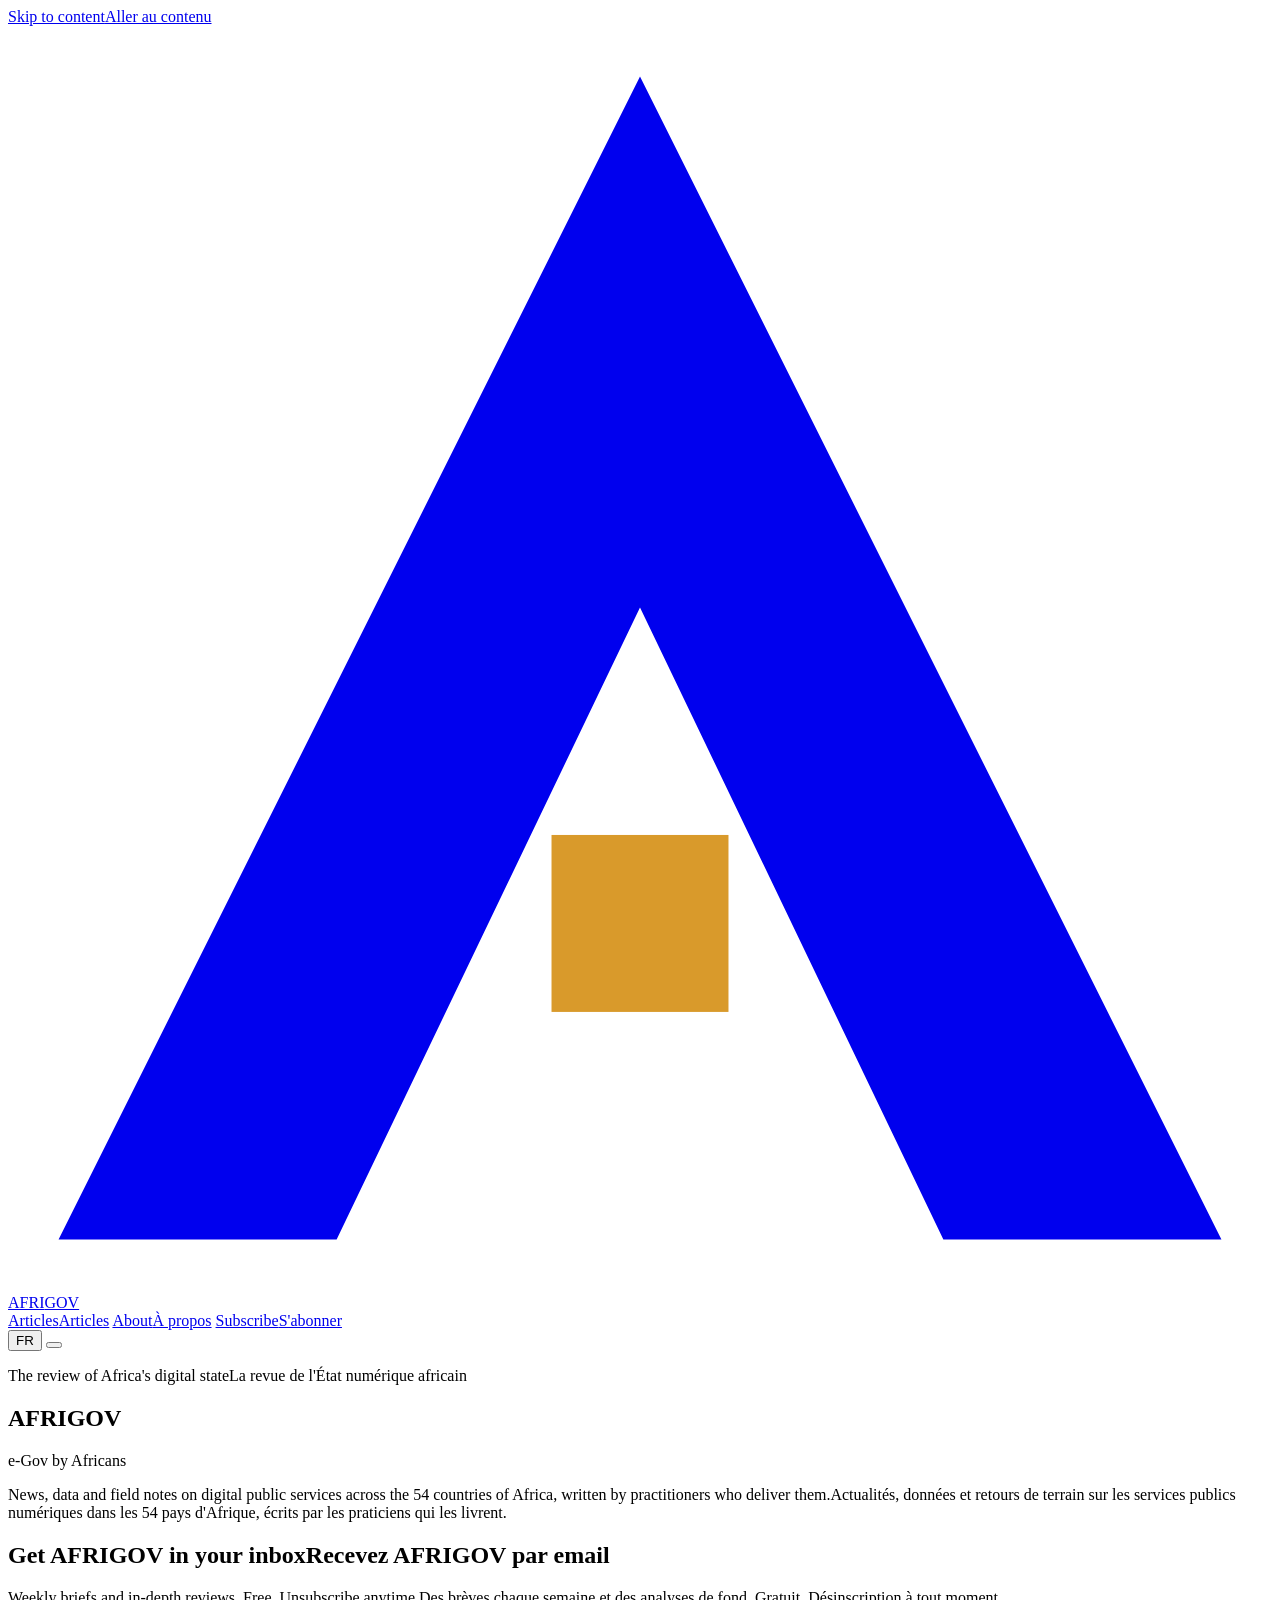
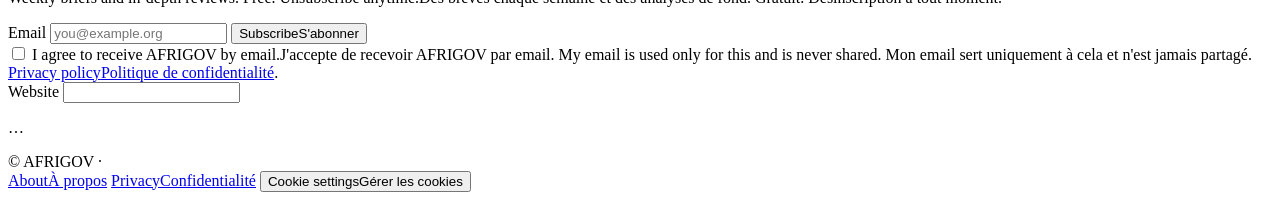
==== public/index.html @ 1d7b57a0 "Site AFRIGOV : revue bilingue, vues, likes, commentaires, cookies, espace admin Co-Authored-By: Clau" ====
<!doctype html>
<html lang="en">
<head>
<meta charset="utf-8">
<meta name="viewport" content="width=device-width, initial-scale=1, viewport-fit=cover">
<title data-title-en="AFRIGOV, e-Gov by Africans" data-title-fr="AFRIGOV, l'e-gouv par les Africains">AFRIGOV, e-Gov by Africans</title>
<meta name="description" content="The review of Africa's digital state, written by practitioners who deliver public services on the ground." data-desc-en="The review of Africa's digital state, written by practitioners who deliver public services on the ground." data-desc-fr="La revue de l'État numérique africain, écrite par des praticiens qui livrent les services publics sur le terrain.">
<meta property="og:title" content="AFRIGOV, e-Gov by Africans">
<meta property="og:description" content="The review of Africa's digital state, written by practitioners who deliver public services on the ground.">
<meta property="og:type" content="website">
<link rel="icon" href="/favicon.svg" type="image/svg+xml">
<link rel="preload" href="/fonts/schibsted-grotesk-latin-800-normal.woff2" as="font" type="font/woff2" crossorigin>
<script src="/assets/prefs.js"></script>
<link rel="stylesheet" href="/assets/site.css">
<script src="/assets/config.js"></script>
<script src="/assets/site.js"></script>
<script src="/assets/home.js" defer></script>
</head>
<body>
<a class="sr-only" href="#main"><span data-lang="en">Skip to content</span><span data-lang="fr">Aller au contenu</span></a>
<header class="site-header">
  <div class="wrap">
    <a class="wordmark" href="/" aria-label="AFRIGOV"><svg class="mark" viewBox="0 0 100 100" aria-hidden="true"><polygon points="50,4 96,96 74,96 50,46 26,96 4,96" fill="currentColor"/><rect x="43" y="64" width="14" height="14" fill="#d99a2b"/></svg>AFRI<span>GOV</span></a>
    <div class="header-right">
      <nav class="nav" aria-label="Main">
        <a href="/" aria-current="page"><span data-lang="en">Articles</span><span data-lang="fr">Articles</span></a>
        <a href="/about"><span data-lang="en">About</span><span data-lang="fr">À propos</span></a>
        <a href="/#subscribe"><span data-lang="en">Subscribe</span><span data-lang="fr">S'abonner</span></a>
      </nav>
      <div class="controls">
        <button type="button" class="toggle" data-toggle-lang>FR</button>
        <button type="button" class="toggle" data-toggle-theme aria-label="Theme"></button>
      </div>
    </div>
  </div>
</header>

<main id="main">
  <section class="hero">
    <div class="wrap hero-grid">
      <div>
        <p class="kicker"><span data-lang="en">The review of Africa's digital state</span><span data-lang="fr">La revue de l'État numérique africain</span></p>
        <h1>AFRI<span>GOV</span></h1>
        <p class="tagline">e-Gov by Africans</p>
        <p class="lede"><span data-lang="en">News, data and field notes on digital public services across the 54 countries of Africa, written by practitioners who deliver them.</span><span data-lang="fr">Actualités, données et retours de terrain sur les services publics numériques dans les 54 pays d'Afrique, écrits par les praticiens qui les livrent.</span></p>
      </div>
      <form class="subscribe" id="subscribe" data-subscribe novalidate>
        <h2><span data-lang="en">Get AFRIGOV in your inbox</span><span data-lang="fr">Recevez AFRIGOV par email</span></h2>
        <p><span data-lang="en">Weekly briefs and in-depth reviews. Free. Unsubscribe anytime.</span><span data-lang="fr">Des brèves chaque semaine et des analyses de fond. Gratuit. Désinscription à tout moment.</span></p>
        <div class="form">
          <div class="inline">
            <label class="sr-only" for="sub-email">Email</label>
            <input type="email" id="sub-email" name="email" placeholder="you@example.org" data-ph-en="you@example.org" data-ph-fr="vous@exemple.org" autocomplete="email" required>
            <button type="submit" class="btn"><span data-lang="en">Subscribe</span><span data-lang="fr">S'abonner</span></button>
          </div>
          <label class="check"><input type="checkbox" id="sub-consent" name="consent" required> <span><span data-lang="en">I agree to receive AFRIGOV by email.</span><span data-lang="fr">J'accepte de recevoir AFRIGOV par email.</span><span data-lang="en"> My email is used only for this and is never shared.</span><span data-lang="fr"> Mon email sert uniquement à cela et n'est jamais partagé.</span> <a href="/privacy"><span data-lang="en">Privacy policy</span><span data-lang="fr">Politique de confidentialité</span></a>.</span></label>
          <input type="hidden" name="lang" value="en">
          <div class="hp" aria-hidden="true"><label>Website <input type="text" name="website" tabindex="-1" autocomplete="off"></label></div>
          <p class="notice" data-msg role="status" hidden></p>
        </div>
      </form>
    </div>
  </section>

  <div class="wrap">
    <div class="filters" role="group" aria-label="Categories" id="filters"></div>
    <div class="list" id="list" aria-live="polite">
      <p class="empty">…</p>
    </div>
  </div>
</main>
<footer class="site-footer">
  <div class="wrap">
    <span>© <span data-year></span> AFRIGOV · <span data-contact></span></span>
    <nav aria-label="Footer">
      <a href="/about"><span data-lang="en">About</span><span data-lang="fr">À propos</span></a>
      <a href="/privacy"><span data-lang="en">Privacy</span><span data-lang="fr">Confidentialité</span></a>
      <button type="button" class="linklike" data-open-consent><span data-lang="en">Cookie settings</span><span data-lang="fr">Gérer les cookies</span></button>
    </nav>
  </div>
</footer>
</body>
</html>
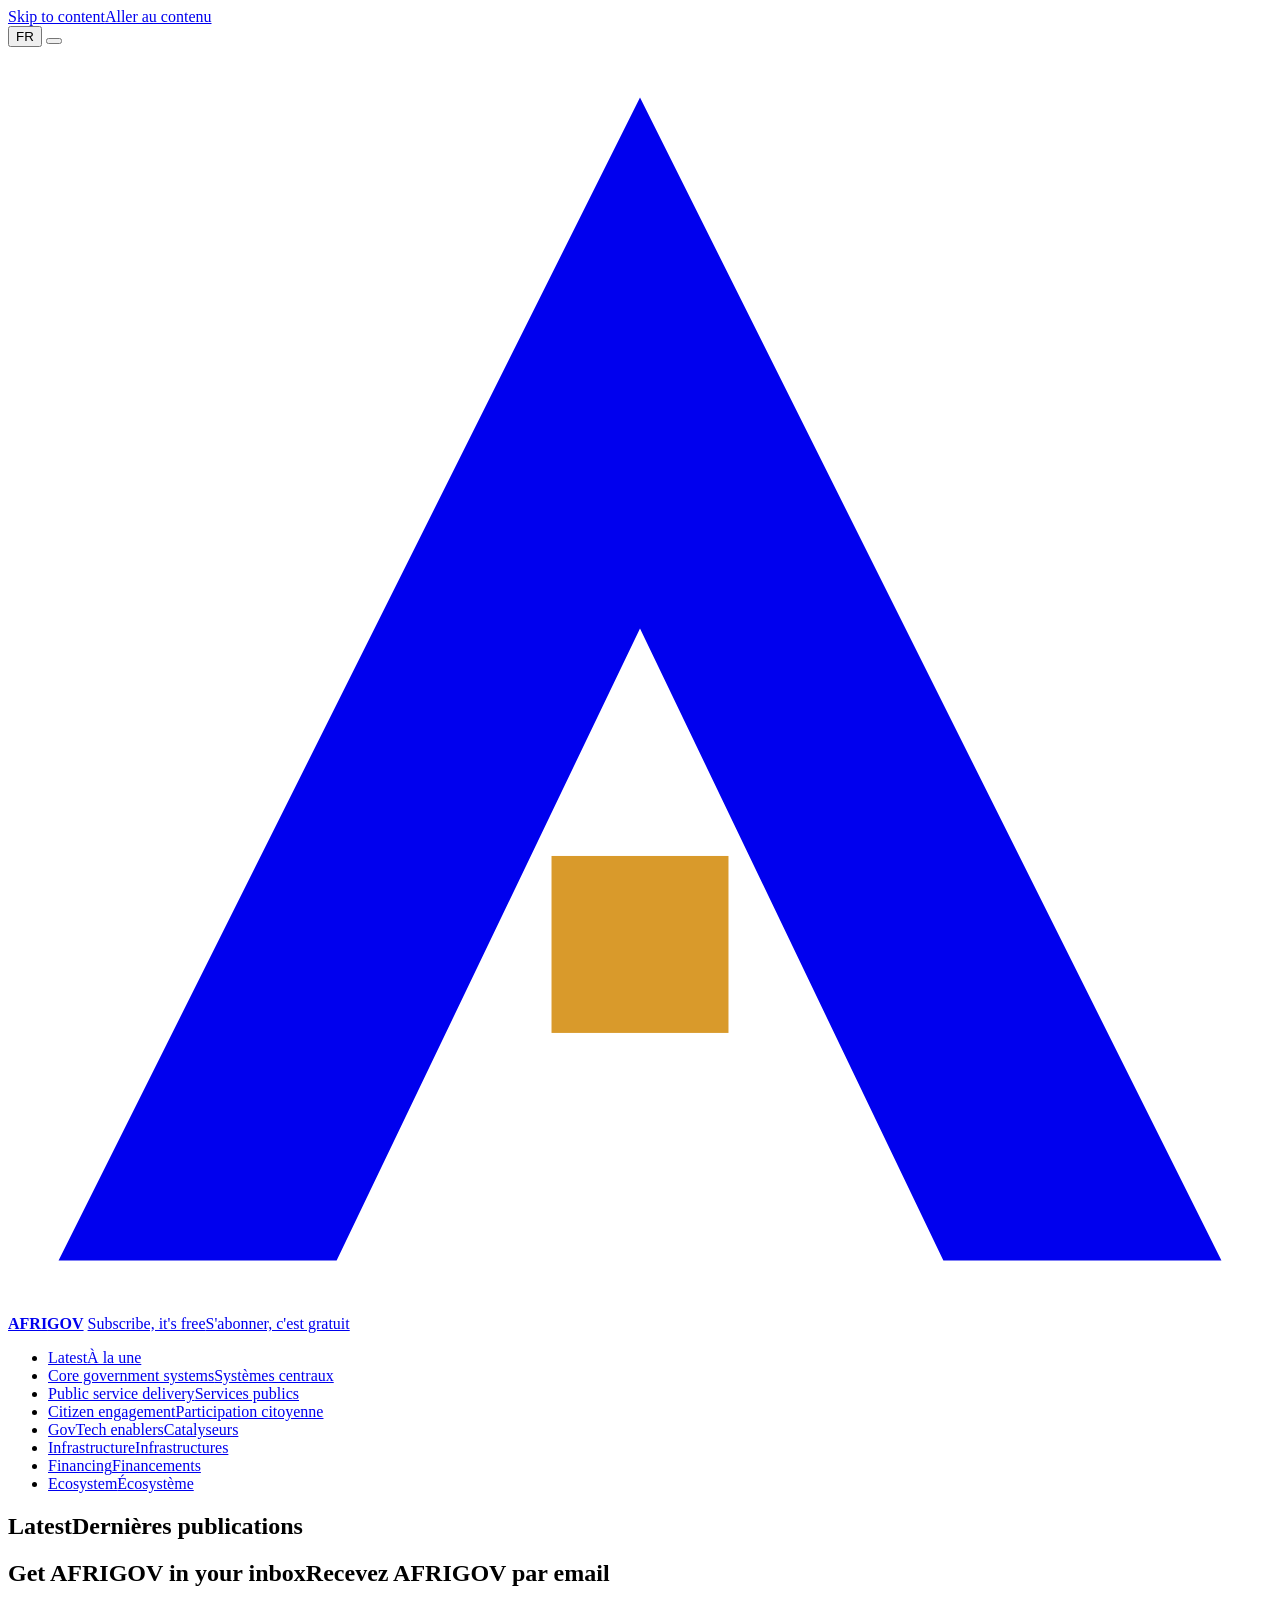
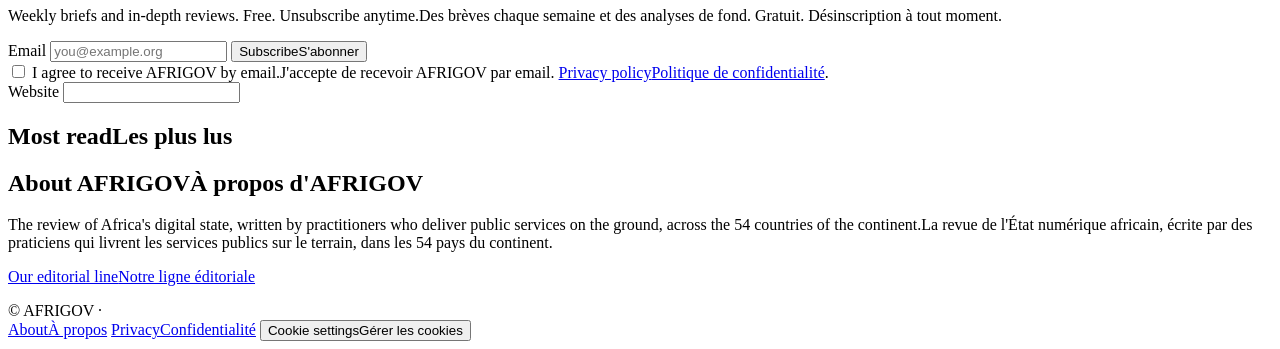
==== commit c4b74a76: "Refonte éditoriale : une, rubriques, fil d'actualité, bilingue FR/EN, mode sombre Co-Authored-By: Cl" ====
--- a/public/index.html
+++ b/public/index.html
@@ -18,32 +18,37 @@
 </head>
 <body>
 <a class="sr-only" href="#main"><span data-lang="en">Skip to content</span><span data-lang="fr">Aller au contenu</span></a>
-<header class="site-header">
+<div class="topbar">
   <div class="wrap">
-    <a class="wordmark" href="/" aria-label="AFRIGOV"><svg class="mark" viewBox="0 0 100 100" aria-hidden="true"><polygon points="50,4 96,96 74,96 50,46 26,96 4,96" fill="currentColor"/><rect x="43" y="64" width="14" height="14" fill="#d99a2b"/></svg>AFRI<span>GOV</span></a>
-    <div class="header-right">
-      <nav class="nav" aria-label="Main">
-        <a href="/" aria-current="page"><span data-lang="en">Articles</span><span data-lang="fr">Articles</span></a>
-        <a href="/about"><span data-lang="en">About</span><span data-lang="fr">À propos</span></a>
-        <a href="/#subscribe"><span data-lang="en">Subscribe</span><span data-lang="fr">S'abonner</span></a>
-      </nav>
-      <div class="controls">
-        <button type="button" class="toggle" data-toggle-lang>FR</button>
-        <button type="button" class="toggle" data-toggle-theme aria-label="Theme"></button>
-      </div>
+    <span class="today" data-today></span>
+    <div class="controls">
+      <button type="button" class="toggle" data-toggle-lang>FR</button>
+      <button type="button" class="toggle" data-toggle-theme aria-label="Theme"></button>
     </div>
   </div>
+</div>
+<header class="masthead">
+  <div class="wrap">
+    <a class="wordmark" href="/" aria-label="AFRIGOV"><svg class="mark" viewBox="0 0 100 100" aria-hidden="true"><polygon points="50,4 96,96 74,96 50,46 26,96 4,96" fill="currentColor"/><rect x="43" y="64" width="14" height="14" fill="#d99a2b"/></svg><b>AFRI<span>GOV</span></b></a>
+    <a class="btn" href="/#subscribe"><span data-lang="en">Subscribe, it's free</span><span data-lang="fr">S'abonner, c'est gratuit</span></a>
+  </div>
 </header>
+<nav class="sections" aria-label="Sections">
+  <div class="wrap"><ul><li><a href="/" data-section=""><span data-lang="en">Latest</span><span data-lang="fr">À la une</span></a></li><li><a href="/?s=Core%20government%20systems" data-section="Core government systems"><span data-lang="en">Core government systems</span><span data-lang="fr">Systèmes centraux</span></a></li><li><a href="/?s=Public%20service%20delivery" data-section="Public service delivery"><span data-lang="en">Public service delivery</span><span data-lang="fr">Services publics</span></a></li><li><a href="/?s=Citizen%20engagement" data-section="Citizen engagement"><span data-lang="en">Citizen engagement</span><span data-lang="fr">Participation citoyenne</span></a></li><li><a href="/?s=GovTech%20enablers" data-section="GovTech enablers"><span data-lang="en">GovTech enablers</span><span data-lang="fr">Catalyseurs</span></a></li><li><a href="/?s=Infrastructure" data-section="Infrastructure"><span data-lang="en">Infrastructure</span><span data-lang="fr">Infrastructures</span></a></li><li><a href="/?s=Financing" data-section="Financing"><span data-lang="en">Financing</span><span data-lang="fr">Financements</span></a></li><li><a href="/?s=Ecosystem" data-section="Ecosystem"><span data-lang="en">Ecosystem</span><span data-lang="fr">Écosystème</span></a></li></ul></div>
+</nav>
 
-<main id="main">
-  <section class="hero">
-    <div class="wrap hero-grid">
-      <div>
-        <p class="kicker"><span data-lang="en">The review of Africa's digital state</span><span data-lang="fr">La revue de l'État numérique africain</span></p>
-        <h1>AFRI<span>GOV</span></h1>
-        <p class="tagline">e-Gov by Africans</p>
-        <p class="lede"><span data-lang="en">News, data and field notes on digital public services across the 54 countries of Africa, written by practitioners who deliver them.</span><span data-lang="fr">Actualités, données et retours de terrain sur les services publics numériques dans les 54 pays d'Afrique, écrits par les praticiens qui les livrent.</span></p>
-      </div>
+<main id="main" class="wrap">
+  <div class="page-heading" id="page-heading" hidden>
+    <p class="kicker"><span data-lang="en">Section</span><span data-lang="fr">Rubrique</span></p>
+    <h1 id="section-name"></h1>
+  </div>
+  <div class="front">
+    <div>
+      <div id="lead"></div>
+      <h2 class="section-title" id="stream-title"><span data-lang="en">Latest</span><span data-lang="fr">Dernières publications</span></h2>
+      <ol class="stream" id="stream" aria-live="polite"></ol>
+    </div>
+    <aside class="rail">
       <form class="subscribe" id="subscribe" data-subscribe novalidate>
         <h2><span data-lang="en">Get AFRIGOV in your inbox</span><span data-lang="fr">Recevez AFRIGOV par email</span></h2>
         <p><span data-lang="en">Weekly briefs and in-depth reviews. Free. Unsubscribe anytime.</span><span data-lang="fr">Des brèves chaque semaine et des analyses de fond. Gratuit. Désinscription à tout moment.</span></p>
@@ -53,20 +58,22 @@
             <input type="email" id="sub-email" name="email" placeholder="you@example.org" data-ph-en="you@example.org" data-ph-fr="vous@exemple.org" autocomplete="email" required>
             <button type="submit" class="btn"><span data-lang="en">Subscribe</span><span data-lang="fr">S'abonner</span></button>
           </div>
-          <label class="check"><input type="checkbox" id="sub-consent" name="consent" required> <span><span data-lang="en">I agree to receive AFRIGOV by email.</span><span data-lang="fr">J'accepte de recevoir AFRIGOV par email.</span><span data-lang="en"> My email is used only for this and is never shared.</span><span data-lang="fr"> Mon email sert uniquement à cela et n'est jamais partagé.</span> <a href="/privacy"><span data-lang="en">Privacy policy</span><span data-lang="fr">Politique de confidentialité</span></a>.</span></label>
+          <label class="check"><input type="checkbox" id="sub-consent" name="consent" required> <span><span data-lang="en">I agree to receive AFRIGOV by email.</span><span data-lang="fr">J'accepte de recevoir AFRIGOV par email.</span> <a href="/privacy"><span data-lang="en">Privacy policy</span><span data-lang="fr">Politique de confidentialité</span></a>.</span></label>
           <input type="hidden" name="lang" value="en">
           <div class="hp" aria-hidden="true"><label>Website <input type="text" name="website" tabindex="-1" autocomplete="off"></label></div>
           <p class="notice" data-msg role="status" hidden></p>
         </div>
       </form>
-    </div>
-  </section>
-
-  <div class="wrap">
-    <div class="filters" role="group" aria-label="Categories" id="filters"></div>
-    <div class="list" id="list" aria-live="polite">
-      <p class="empty">…</p>
-    </div>
+      <section class="box">
+        <h2 class="section-title"><span data-lang="en">Most read</span><span data-lang="fr">Les plus lus</span></h2>
+        <ol id="popular"></ol>
+      </section>
+      <section class="box">
+        <h2 class="section-title"><span data-lang="en">About AFRIGOV</span><span data-lang="fr">À propos d'AFRIGOV</span></h2>
+        <p><span data-lang="en">The review of Africa's digital state, written by practitioners who deliver public services on the ground, across the 54 countries of the continent.</span><span data-lang="fr">La revue de l'État numérique africain, écrite par des praticiens qui livrent les services publics sur le terrain, dans les 54 pays du continent.</span></p>
+        <p><a href="/about"><span data-lang="en">Our editorial line</span><span data-lang="fr">Notre ligne éditoriale</span></a></p>
+      </section>
+    </aside>
   </div>
 </main>
 <footer class="site-footer">
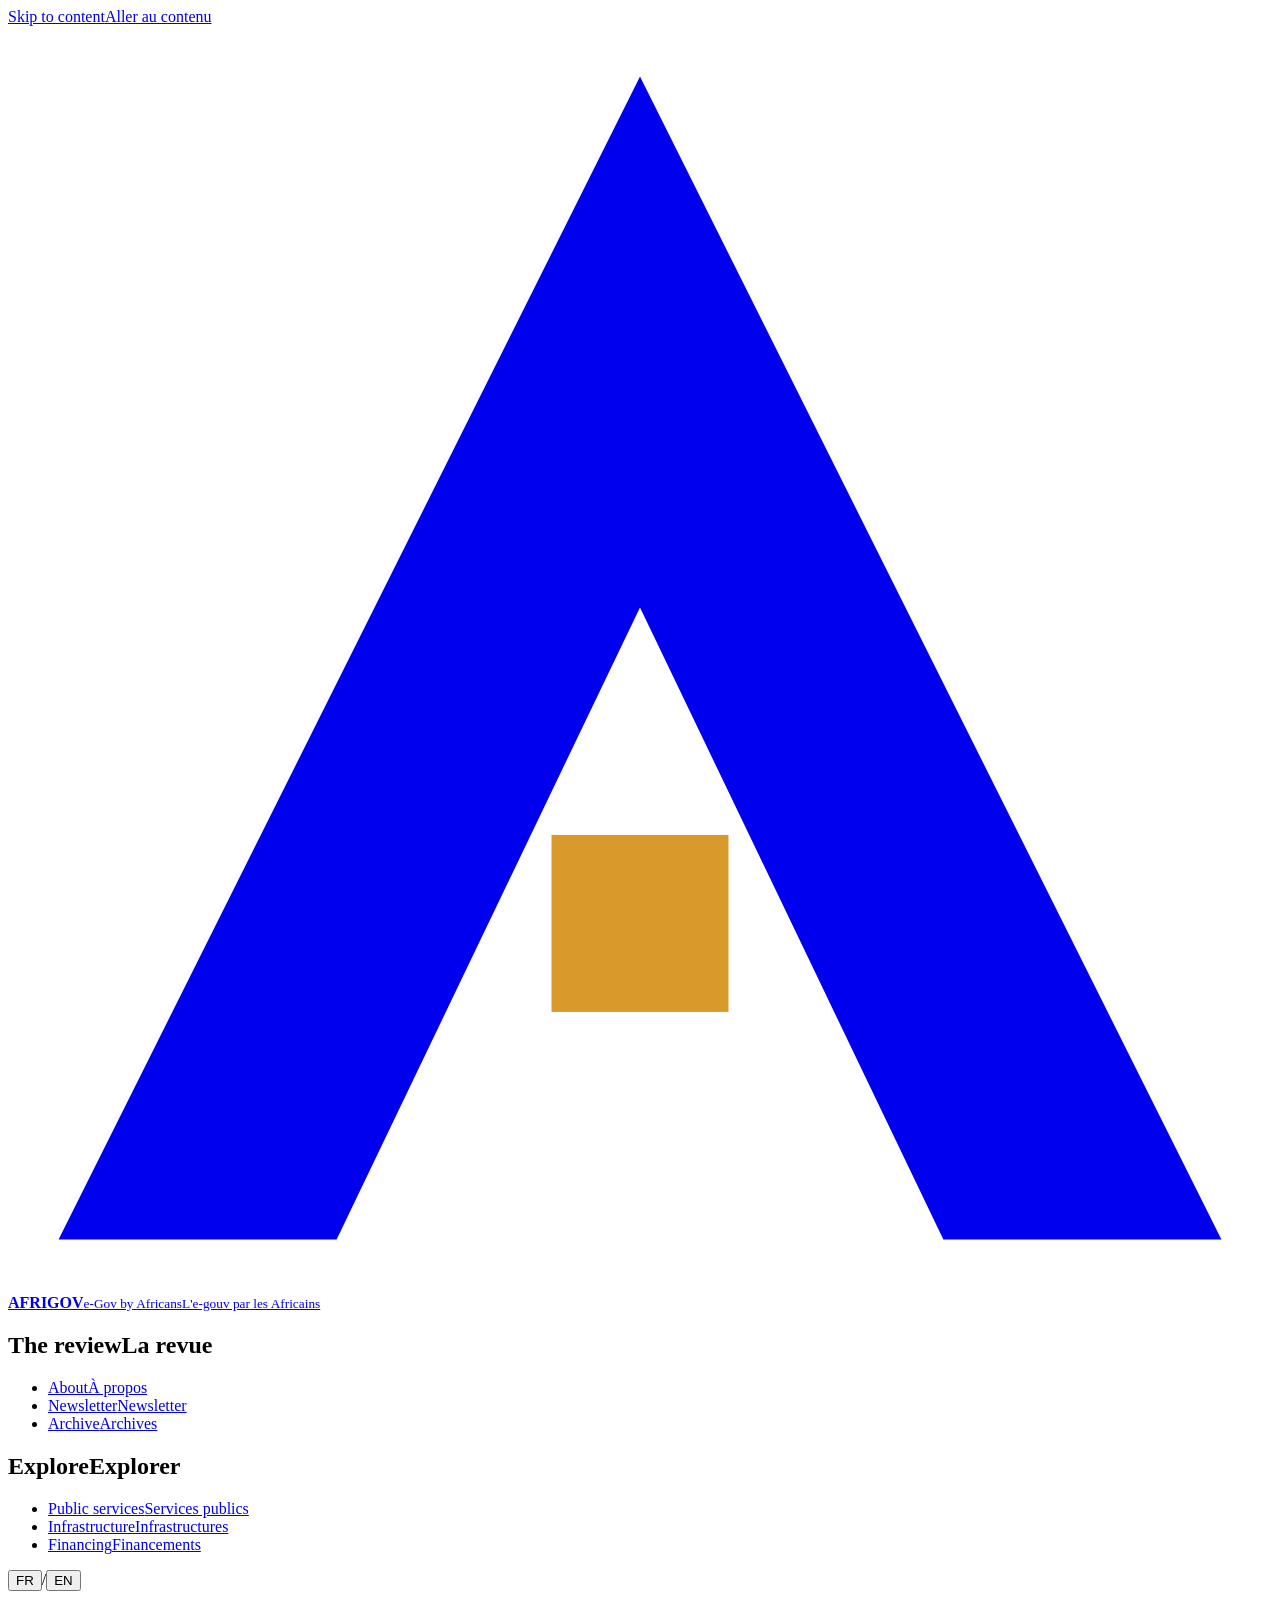
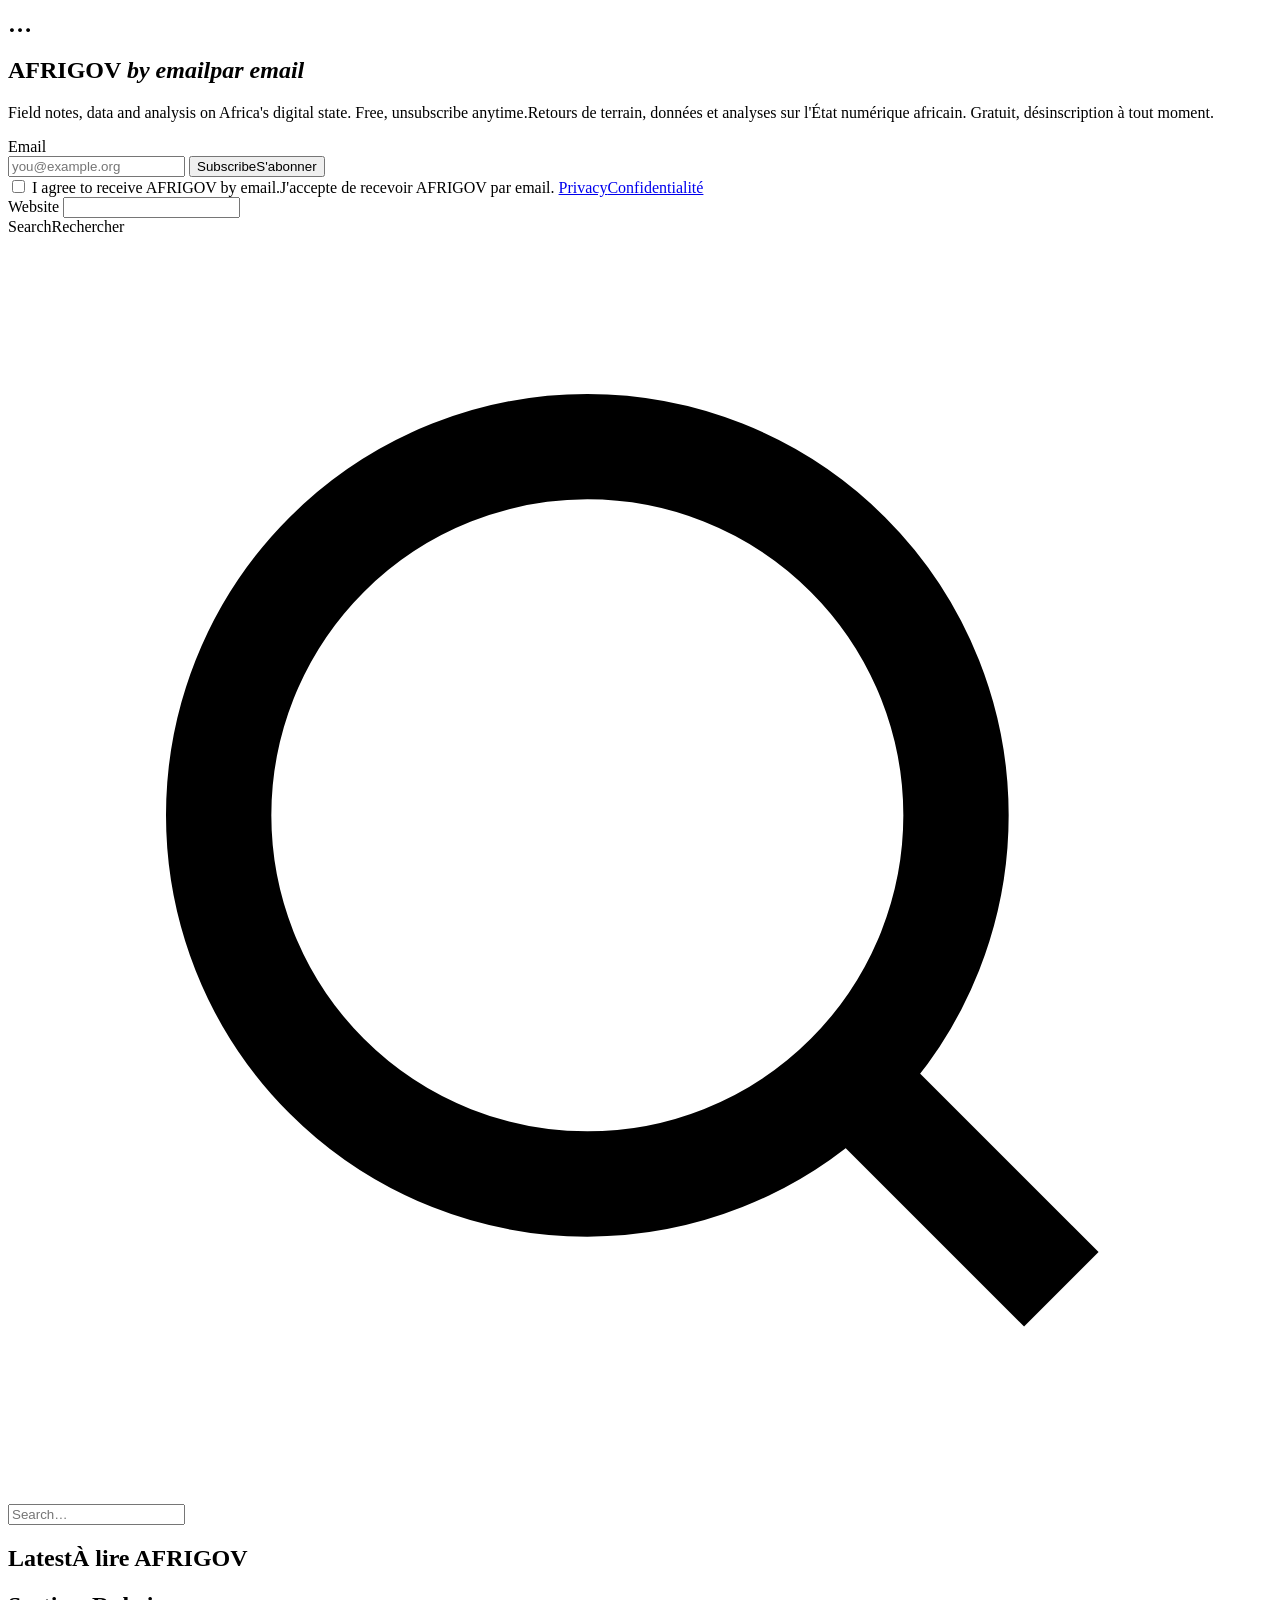
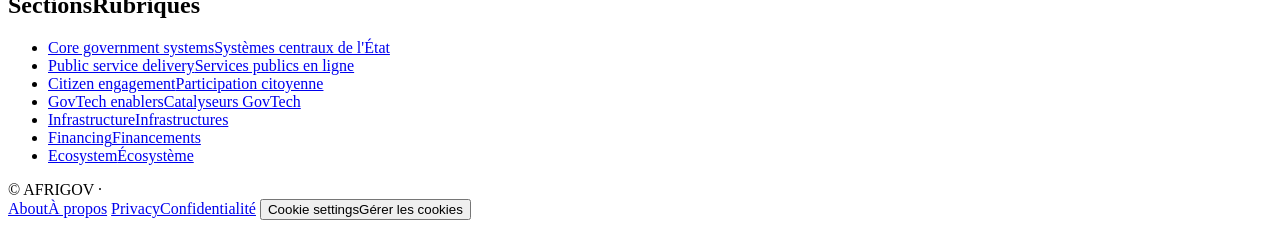
==== commit d83301c0: "Refonte façon carnet de lecture, archives et recherche, sélecteur FR/EN, retrait du mode sombre Co-A" ====
--- a/public/index.html
+++ b/public/index.html
@@ -9,72 +9,108 @@
 <meta property="og:description" content="The review of Africa's digital state, written by practitioners who deliver public services on the ground.">
 <meta property="og:type" content="website">
 <link rel="icon" href="/favicon.svg" type="image/svg+xml">
-<link rel="preload" href="/fonts/schibsted-grotesk-latin-800-normal.woff2" as="font" type="font/woff2" crossorigin>
+<link rel="preload" href="/fonts/fira-sans-latin-400-normal.woff2" as="font" type="font/woff2" crossorigin>
 <script src="/assets/prefs.js"></script>
 <link rel="stylesheet" href="/assets/site.css">
 <script src="/assets/config.js"></script>
 <script src="/assets/site.js"></script>
-<script src="/assets/home.js" defer></script>
+<script src="/assets/side.js" defer></script>
+<script src="/assets/article.js" defer></script>
 </head>
-<body>
+<body data-home>
 <a class="sr-only" href="#main"><span data-lang="en">Skip to content</span><span data-lang="fr">Aller au contenu</span></a>
-<div class="topbar">
+<header class="masthead">
   <div class="wrap">
-    <span class="today" data-today></span>
-    <div class="controls">
-      <button type="button" class="toggle" data-toggle-lang>FR</button>
-      <button type="button" class="toggle" data-toggle-theme aria-label="Theme"></button>
+    <a class="wordmark" href="/" aria-label="AFRIGOV"><svg class="mark" viewBox="0 0 100 100" aria-hidden="true"><polygon points="50,4 96,96 74,96 50,46 26,96 4,96" fill="currentColor"/><rect x="43" y="64" width="14" height="14" fill="#d99a2b"/></svg><span><b>AFRI<span>GOV</span></b><small><span data-lang="en">e-Gov by Africans</span><span data-lang="fr">L'e-gouv par les Africains</span></small></span></a>
+    <nav class="head-links" aria-label="Main">
+      <div>
+        <h2><span data-lang="en">The review</span><span data-lang="fr">La revue</span></h2>
+        <ul>
+          <li><a href="/about"><span data-lang="en">About</span><span data-lang="fr">À propos</span></a></li>
+          <li><a href="/#subscribe"><span data-lang="en">Newsletter</span><span data-lang="fr">Newsletter</span></a></li>
+          <li><a href="/archive"><span data-lang="en">Archive</span><span data-lang="fr">Archives</span></a></li>
+        </ul>
+      </div>
+      <div>
+        <h2><span data-lang="en">Explore</span><span data-lang="fr">Explorer</span></h2>
+        <ul>
+          <li><a href="/archive?s=Public%20service%20delivery"><span data-lang="en">Public services</span><span data-lang="fr">Services publics</span></a></li>
+          <li><a href="/archive?s=Infrastructure"><span data-lang="en">Infrastructure</span><span data-lang="fr">Infrastructures</span></a></li>
+          <li><a href="/archive?s=Financing"><span data-lang="en">Financing</span><span data-lang="fr">Financements</span></a></li>
+        </ul>
+      </div>
+    </nav>
+    <div class="lang-switch" role="group" aria-label="Language / Langue">
+      <button type="button" data-set-lang="fr" lang="fr">FR</button><span aria-hidden="true">/</span><button type="button" data-set-lang="en" lang="en">EN</button>
     </div>
   </div>
-</div>
-<header class="masthead">
-  <div class="wrap">
-    <a class="wordmark" href="/" aria-label="AFRIGOV"><svg class="mark" viewBox="0 0 100 100" aria-hidden="true"><polygon points="50,4 96,96 74,96 50,46 26,96 4,96" fill="currentColor"/><rect x="43" y="64" width="14" height="14" fill="#d99a2b"/></svg><b>AFRI<span>GOV</span></b></a>
-    <a class="btn" href="/#subscribe"><span data-lang="en">Subscribe, it's free</span><span data-lang="fr">S'abonner, c'est gratuit</span></a>
-  </div>
 </header>
-<nav class="sections" aria-label="Sections">
-  <div class="wrap"><ul><li><a href="/" data-section=""><span data-lang="en">Latest</span><span data-lang="fr">À la une</span></a></li><li><a href="/?s=Core%20government%20systems" data-section="Core government systems"><span data-lang="en">Core government systems</span><span data-lang="fr">Systèmes centraux</span></a></li><li><a href="/?s=Public%20service%20delivery" data-section="Public service delivery"><span data-lang="en">Public service delivery</span><span data-lang="fr">Services publics</span></a></li><li><a href="/?s=Citizen%20engagement" data-section="Citizen engagement"><span data-lang="en">Citizen engagement</span><span data-lang="fr">Participation citoyenne</span></a></li><li><a href="/?s=GovTech%20enablers" data-section="GovTech enablers"><span data-lang="en">GovTech enablers</span><span data-lang="fr">Catalyseurs</span></a></li><li><a href="/?s=Infrastructure" data-section="Infrastructure"><span data-lang="en">Infrastructure</span><span data-lang="fr">Infrastructures</span></a></li><li><a href="/?s=Financing" data-section="Financing"><span data-lang="en">Financing</span><span data-lang="fr">Financements</span></a></li><li><a href="/?s=Ecosystem" data-section="Ecosystem"><span data-lang="en">Ecosystem</span><span data-lang="fr">Écosystème</span></a></li></ul></div>
-</nav>
+<main id="main" class="wrap layout">
+    <div>
+    <article class="article" id="article" aria-busy="true">
+      <p class="section-tag" id="a-section"></p>
+      <h1 class="article-title" id="a-title">…</h1>
+      <div class="byline" id="a-byline"></div>
+      <p class="lede" id="a-lede" hidden></p>
+      <div class="prose" id="a-body"></div>
 
-<main id="main" class="wrap">
-  <div class="page-heading" id="page-heading" hidden>
-    <p class="kicker"><span data-lang="en">Section</span><span data-lang="fr">Rubrique</span></p>
-    <h1 id="section-name"></h1>
-  </div>
-  <div class="front">
-    <div>
-      <div id="lead"></div>
-      <h2 class="section-title" id="stream-title"><span data-lang="en">Latest</span><span data-lang="fr">Dernières publications</span></h2>
-      <ol class="stream" id="stream" aria-live="polite"></ol>
+      <div class="actions" id="a-actions" hidden>
+        <button type="button" class="btn ghost like" id="like" aria-pressed="false">
+          <svg viewBox="0 0 24 24" fill="none" stroke="currentColor" stroke-width="2" aria-hidden="true"><path d="M12 21s-7.5-4.6-9.6-9.2C.9 8.4 3 4.5 6.7 4.5c2.2 0 3.6 1.2 5.3 3.2 1.7-2 3.1-3.2 5.3-3.2 3.7 0 5.8 3.9 4.3 7.3C19.5 16.4 12 21 12 21z"/></svg>
+          <span id="like-label"></span> · <span class="mono" id="like-count">0</span>
+        </button>
+        <button type="button" class="btn ghost" id="share"><span data-lang="en">Copy link</span><span data-lang="fr">Copier le lien</span></button>
+        <span><span class="mono" id="view-count">0</span> <span id="views-label"></span></span>
+        <span id="share-msg" role="status"></span>
+      </div>
+
+      <section class="comments" id="comments" aria-labelledby="comments-title" hidden>
+        <h2 id="comments-title"></h2>
+        <div id="comment-list"></div>
+        <form class="form" id="comment-form" novalidate>
+          <div class="row">
+            <label for="c-name"><span data-lang="en">Name</span><span data-lang="fr">Nom</span> <input type="text" id="c-name" name="name" maxlength="60" autocomplete="name" required></label>
+            <label for="c-email"><span data-lang="en">Email (never published)</span><span data-lang="fr">Email (jamais publié)</span> <input type="email" id="c-email" name="email" maxlength="254" autocomplete="email" required></label>
+          </div>
+          <label for="c-body"><span data-lang="en">Your comment</span><span data-lang="fr">Votre commentaire</span> <textarea id="c-body" name="body" maxlength="2000" required></textarea></label>
+          <label class="check"><input type="checkbox" id="c-consent" name="consent" required> <span><span data-lang="en">I agree that AFRIGOV stores my name, email and comment to moderate and publish it. My email is never shown.</span><span data-lang="fr">J'accepte qu'AFRIGOV conserve mon nom, mon email et mon commentaire pour le modérer et le publier. Mon email n'est jamais affiché.</span> <a href="/privacy"><span data-lang="en">Privacy policy</span><span data-lang="fr">Politique de confidentialité</span></a>.</span></label>
+          <div class="hp" aria-hidden="true"><label>Website <input type="text" name="website" tabindex="-1" autocomplete="off"></label></div>
+          <div class="toolbar"><button type="submit" class="btn"><span data-lang="en">Post comment</span><span data-lang="fr">Publier le commentaire</span></button></div>
+          <p class="notice" id="c-msg" role="status" hidden></p>
+        </form>
+      </section>
+    </article>
     </div>
-    <aside class="rail">
+    <aside class="side">
       <form class="subscribe" id="subscribe" data-subscribe novalidate>
-        <h2><span data-lang="en">Get AFRIGOV in your inbox</span><span data-lang="fr">Recevez AFRIGOV par email</span></h2>
-        <p><span data-lang="en">Weekly briefs and in-depth reviews. Free. Unsubscribe anytime.</span><span data-lang="fr">Des brèves chaque semaine et des analyses de fond. Gratuit. Désinscription à tout moment.</span></p>
+        <h2>AFRIGOV <em><span data-lang="en">by email</span><span data-lang="fr">par email</span></em></h2>
+        <p><span data-lang="en">Field notes, data and analysis on Africa's digital state. Free, unsubscribe anytime.</span><span data-lang="fr">Retours de terrain, données et analyses sur l'État numérique africain. Gratuit, désinscription à tout moment.</span></p>
         <div class="form">
+          <label class="sr-only" for="sub-email">Email</label>
           <div class="inline">
-            <label class="sr-only" for="sub-email">Email</label>
             <input type="email" id="sub-email" name="email" placeholder="you@example.org" data-ph-en="you@example.org" data-ph-fr="vous@exemple.org" autocomplete="email" required>
             <button type="submit" class="btn"><span data-lang="en">Subscribe</span><span data-lang="fr">S'abonner</span></button>
           </div>
-          <label class="check"><input type="checkbox" id="sub-consent" name="consent" required> <span><span data-lang="en">I agree to receive AFRIGOV by email.</span><span data-lang="fr">J'accepte de recevoir AFRIGOV par email.</span> <a href="/privacy"><span data-lang="en">Privacy policy</span><span data-lang="fr">Politique de confidentialité</span></a>.</span></label>
+          <label class="check"><input type="checkbox" id="sub-consent" name="consent" required> <span><span data-lang="en">I agree to receive AFRIGOV by email.</span><span data-lang="fr">J'accepte de recevoir AFRIGOV par email.</span> <a href="/privacy"><span data-lang="en">Privacy</span><span data-lang="fr">Confidentialité</span></a></span></label>
           <input type="hidden" name="lang" value="en">
           <div class="hp" aria-hidden="true"><label>Website <input type="text" name="website" tabindex="-1" autocomplete="off"></label></div>
           <p class="notice" data-msg role="status" hidden></p>
         </div>
       </form>
-      <section class="box">
-        <h2 class="section-title"><span data-lang="en">Most read</span><span data-lang="fr">Les plus lus</span></h2>
-        <ol id="popular"></ol>
+      <form class="search" action="/archive" method="get" role="search">
+        <label class="sr-only" for="q"><span data-lang="en">Search</span><span data-lang="fr">Rechercher</span></label>
+        <svg viewBox="0 0 24 24" fill="none" stroke="currentColor" stroke-width="2" aria-hidden="true"><circle cx="11" cy="11" r="7"/><path d="M20 20l-3.5-3.5"/></svg>
+        <input type="search" id="q" name="q" placeholder="Search…" data-ph-en="Search…" data-ph-fr="Rechercher…">
+      </form>
+      <section>
+        <h2 class="side-title"><span data-lang="en">Latest</span><span data-lang="fr">À lire</span> <span class="pill">AFRIGOV</span></h2>
+        <ul class="recent" id="recent"></ul>
       </section>
-      <section class="box">
-        <h2 class="section-title"><span data-lang="en">About AFRIGOV</span><span data-lang="fr">À propos d'AFRIGOV</span></h2>
-        <p><span data-lang="en">The review of Africa's digital state, written by practitioners who deliver public services on the ground, across the 54 countries of the continent.</span><span data-lang="fr">La revue de l'État numérique africain, écrite par des praticiens qui livrent les services publics sur le terrain, dans les 54 pays du continent.</span></p>
-        <p><a href="/about"><span data-lang="en">Our editorial line</span><span data-lang="fr">Notre ligne éditoriale</span></a></p>
+      <section>
+        <h2 class="side-title"><span data-lang="en">Sections</span><span data-lang="fr">Rubriques</span></h2>
+        <ul class="topics"><li><a href="/archive?s=Core%20government%20systems"><span data-lang="en">Core government systems</span><span data-lang="fr">Systèmes centraux de l'État</span></a></li><li><a href="/archive?s=Public%20service%20delivery"><span data-lang="en">Public service delivery</span><span data-lang="fr">Services publics en ligne</span></a></li><li><a href="/archive?s=Citizen%20engagement"><span data-lang="en">Citizen engagement</span><span data-lang="fr">Participation citoyenne</span></a></li><li><a href="/archive?s=GovTech%20enablers"><span data-lang="en">GovTech enablers</span><span data-lang="fr">Catalyseurs GovTech</span></a></li><li><a href="/archive?s=Infrastructure"><span data-lang="en">Infrastructure</span><span data-lang="fr">Infrastructures</span></a></li><li><a href="/archive?s=Financing"><span data-lang="en">Financing</span><span data-lang="fr">Financements</span></a></li><li><a href="/archive?s=Ecosystem"><span data-lang="en">Ecosystem</span><span data-lang="fr">Écosystème</span></a></li></ul>
       </section>
     </aside>
-  </div>
 </main>
 <footer class="site-footer">
   <div class="wrap">
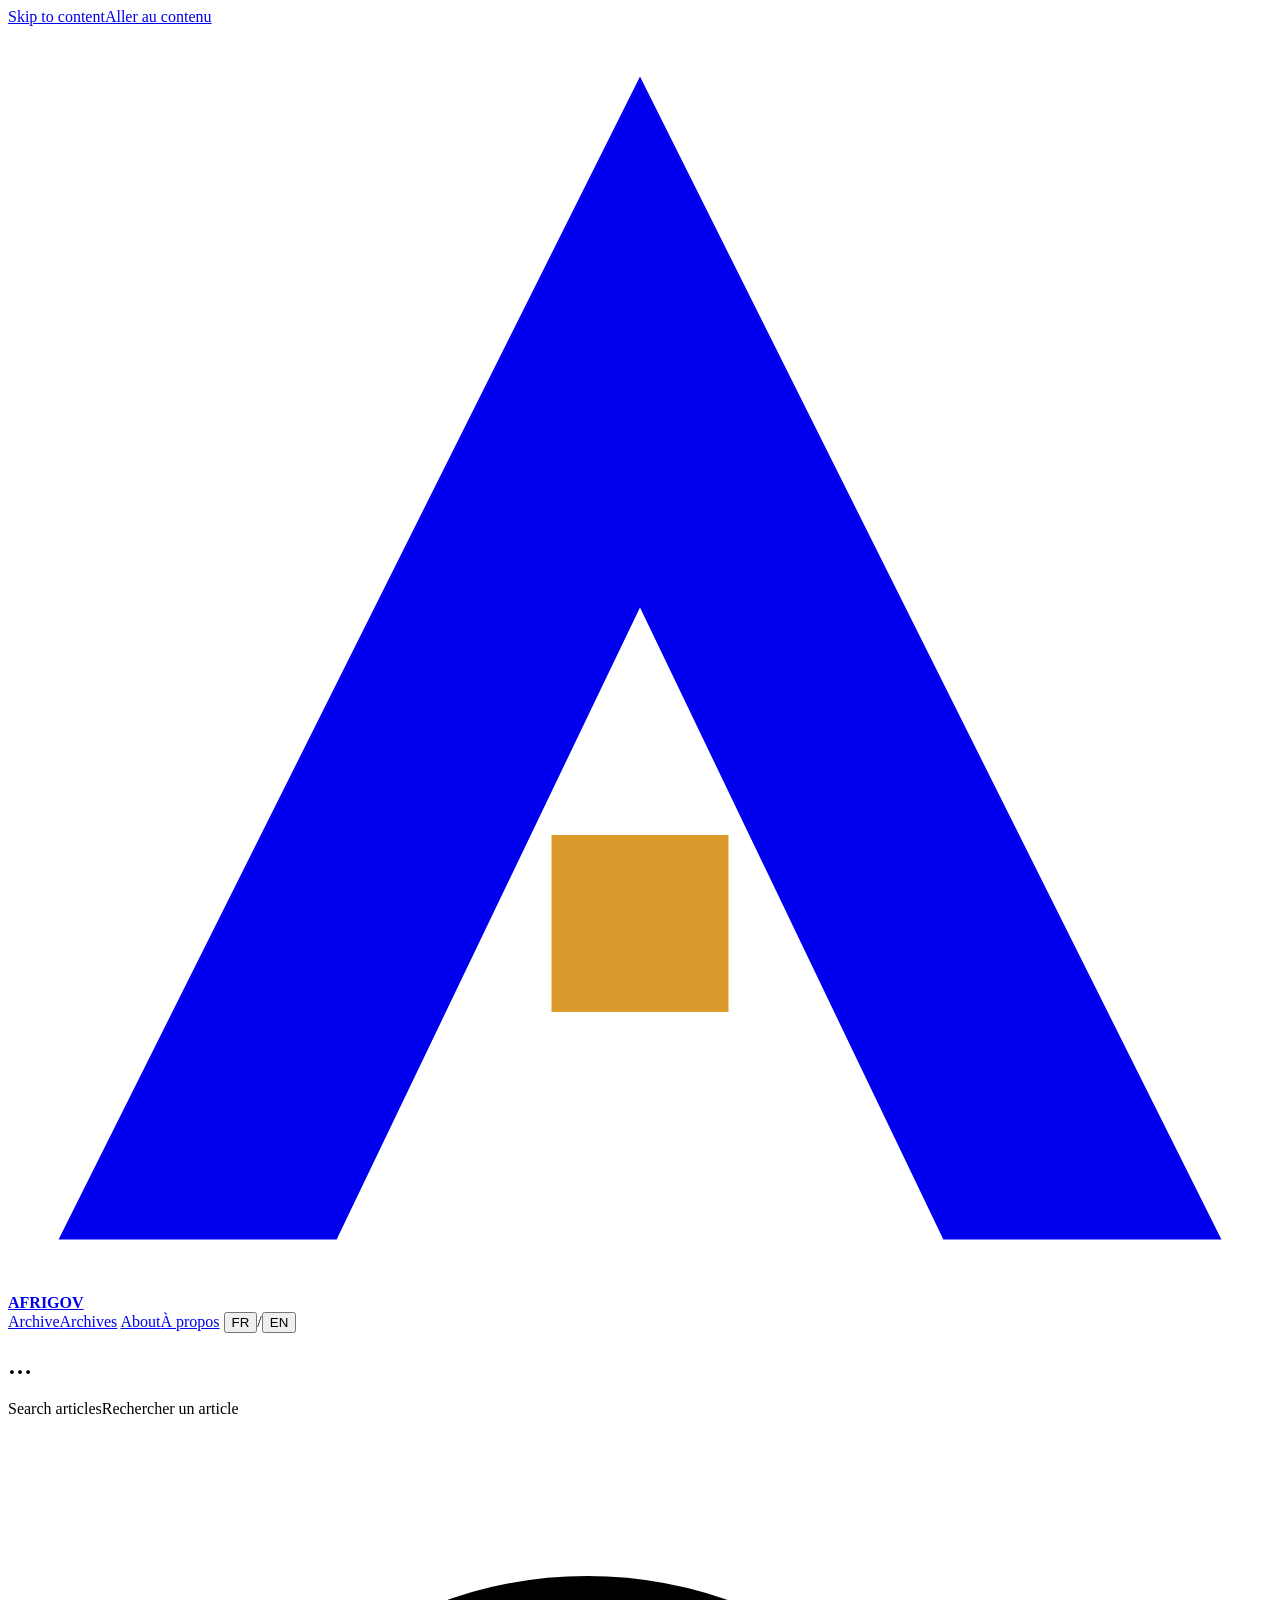
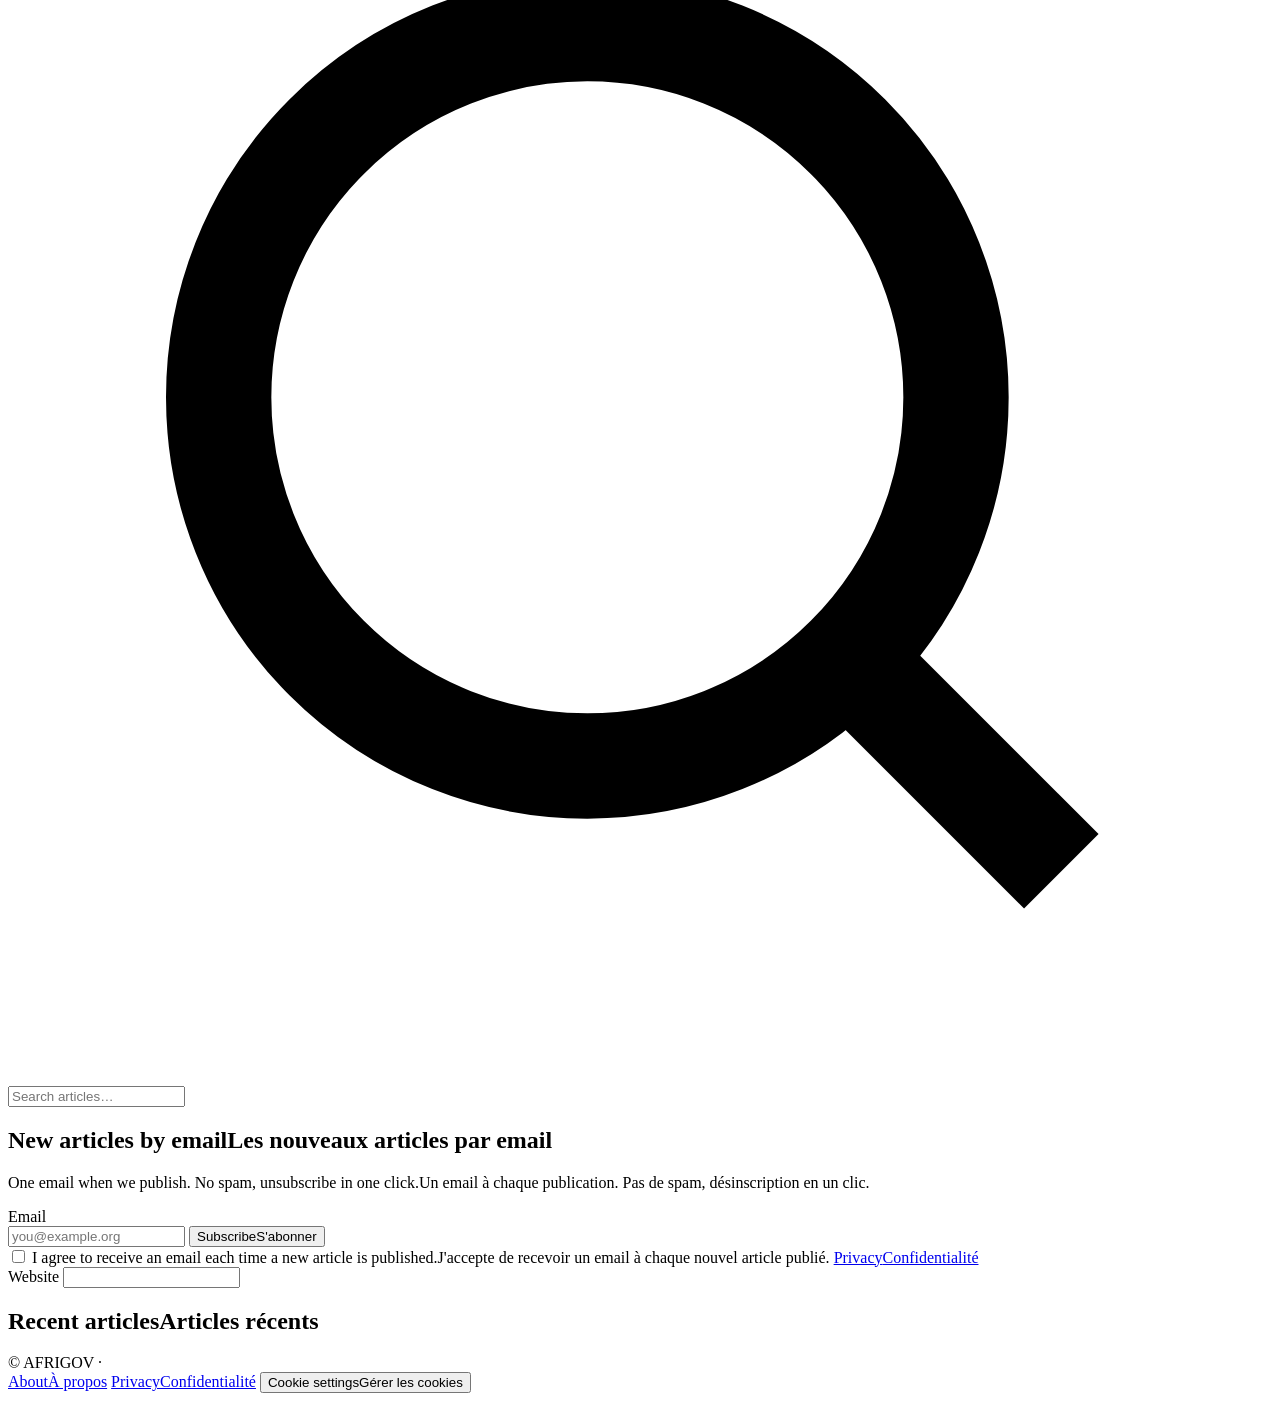
==== commit 35c713d4: "Textes plus sobres, recherche instantanée, articles sans fioritures, référencement (rendu serveur, s" ====
--- a/public/index.html
+++ b/public/index.html
@@ -3,11 +3,21 @@
 <head>
 <meta charset="utf-8">
 <meta name="viewport" content="width=device-width, initial-scale=1, viewport-fit=cover">
-<title data-title-en="AFRIGOV, e-Gov by Africans" data-title-fr="AFRIGOV, l'e-gouv par les Africains">AFRIGOV, e-Gov by Africans</title>
-<meta name="description" content="The review of Africa's digital state, written by practitioners who deliver public services on the ground." data-desc-en="The review of Africa's digital state, written by practitioners who deliver public services on the ground." data-desc-fr="La revue de l'État numérique africain, écrite par des praticiens qui livrent les services publics sur le terrain.">
-<meta property="og:title" content="AFRIGOV, e-Gov by Africans">
-<meta property="og:description" content="The review of Africa's digital state, written by practitioners who deliver public services on the ground.">
+<title data-title-en="Digital government in Africa, from the field" data-title-fr="L'État numérique en Afrique, vu du terrain">Digital government in Africa, from the field</title>
+<meta name="description" content="Analysis and field notes on digital public services in Africa: digital identity, online services, interoperability and financing, written by the people who build them." data-desc-en="Analysis and field notes on digital public services in Africa: digital identity, online services, interoperability and financing, written by the people who build them." data-desc-fr="Analyses et retours de terrain sur les services publics numériques en Afrique : identité numérique, services en ligne, interopérabilité et financements, écrits par celles et ceux qui les construisent.">
+<link rel="canonical" href="https://afrigov.news/">
+<meta property="og:site_name" content="AFRIGOV">
 <meta property="og:type" content="website">
+<meta property="og:url" content="https://afrigov.news/">
+<meta property="og:title" content="Digital government in Africa, from the field">
+<meta property="og:description" content="Analysis and field notes on digital public services in Africa: digital identity, online services, interoperability and financing, written by the people who build them.">
+<meta property="og:image" content="https://afrigov.news/og-image.png">
+<meta property="og:image:width" content="1200">
+<meta property="og:image:height" content="630">
+<meta property="og:locale" content="en_US">
+<meta property="og:locale:alternate" content="fr_FR">
+<meta name="twitter:card" content="summary_large_image">
+<meta name="theme-color" content="#ffffff">
 <link rel="icon" href="/favicon.svg" type="image/svg+xml">
 <link rel="preload" href="/fonts/fira-sans-latin-400-normal.woff2" as="font" type="font/woff2" crossorigin>
 <script src="/assets/prefs.js"></script>
@@ -16,33 +26,19 @@
 <script src="/assets/site.js"></script>
 <script src="/assets/side.js" defer></script>
 <script src="/assets/article.js" defer></script>
+
+<script type="application/ld+json">{"@context": "https://schema.org", "@type": "WebSite", "name": "AFRIGOV", "url": "https://afrigov.news/", "inLanguage": ["en", "fr"], "description": "Analysis and field notes on digital public services in Africa: digital identity, online services, interoperability and financing, written by the people who build them.", "publisher": {"@type": "Organization", "name": "AFRIGOV", "url": "https://afrigov.news/", "logo": "https://afrigov.news/favicon.svg"}}</script>
 </head>
 <body data-home>
 <a class="sr-only" href="#main"><span data-lang="en">Skip to content</span><span data-lang="fr">Aller au contenu</span></a>
 <header class="masthead">
   <div class="wrap">
-    <a class="wordmark" href="/" aria-label="AFRIGOV"><svg class="mark" viewBox="0 0 100 100" aria-hidden="true"><polygon points="50,4 96,96 74,96 50,46 26,96 4,96" fill="currentColor"/><rect x="43" y="64" width="14" height="14" fill="#d99a2b"/></svg><span><b>AFRI<span>GOV</span></b><small><span data-lang="en">e-Gov by Africans</span><span data-lang="fr">L'e-gouv par les Africains</span></small></span></a>
-    <nav class="head-links" aria-label="Main">
-      <div>
-        <h2><span data-lang="en">The review</span><span data-lang="fr">La revue</span></h2>
-        <ul>
-          <li><a href="/about"><span data-lang="en">About</span><span data-lang="fr">À propos</span></a></li>
-          <li><a href="/#subscribe"><span data-lang="en">Newsletter</span><span data-lang="fr">Newsletter</span></a></li>
-          <li><a href="/archive"><span data-lang="en">Archive</span><span data-lang="fr">Archives</span></a></li>
-        </ul>
-      </div>
-      <div>
-        <h2><span data-lang="en">Explore</span><span data-lang="fr">Explorer</span></h2>
-        <ul>
-          <li><a href="/archive?s=Public%20service%20delivery"><span data-lang="en">Public services</span><span data-lang="fr">Services publics</span></a></li>
-          <li><a href="/archive?s=Infrastructure"><span data-lang="en">Infrastructure</span><span data-lang="fr">Infrastructures</span></a></li>
-          <li><a href="/archive?s=Financing"><span data-lang="en">Financing</span><span data-lang="fr">Financements</span></a></li>
-        </ul>
-      </div>
+    <a class="wordmark" href="/" aria-label="AFRIGOV"><svg class="mark" viewBox="0 0 100 100" aria-hidden="true"><polygon points="50,4 96,96 74,96 50,46 26,96 4,96" fill="currentColor"/><rect x="43" y="64" width="14" height="14" fill="#d99a2b"/></svg><b>AFRI<span>GOV</span></b></a>
+    <nav class="head-nav" aria-label="Main">
+      <a href="/archive"><span data-lang="en">Archive</span><span data-lang="fr">Archives</span></a>
+      <a href="/about"><span data-lang="en">About</span><span data-lang="fr">À propos</span></a>
+      <span class="lang-switch" role="group" aria-label="Language / Langue"><button type="button" data-set-lang="fr" lang="fr">FR</button><span aria-hidden="true">/</span><button type="button" data-set-lang="en" lang="en">EN</button></span>
     </nav>
-    <div class="lang-switch" role="group" aria-label="Language / Langue">
-      <button type="button" data-set-lang="fr" lang="fr">FR</button><span aria-hidden="true">/</span><button type="button" data-set-lang="en" lang="en">EN</button>
-    </div>
   </div>
 </header>
 <main id="main" class="wrap layout">
@@ -73,7 +69,7 @@
             <label for="c-email"><span data-lang="en">Email (never published)</span><span data-lang="fr">Email (jamais publié)</span> <input type="email" id="c-email" name="email" maxlength="254" autocomplete="email" required></label>
           </div>
           <label for="c-body"><span data-lang="en">Your comment</span><span data-lang="fr">Votre commentaire</span> <textarea id="c-body" name="body" maxlength="2000" required></textarea></label>
-          <label class="check"><input type="checkbox" id="c-consent" name="consent" required> <span><span data-lang="en">I agree that AFRIGOV stores my name, email and comment to moderate and publish it. My email is never shown.</span><span data-lang="fr">J'accepte qu'AFRIGOV conserve mon nom, mon email et mon commentaire pour le modérer et le publier. Mon email n'est jamais affiché.</span> <a href="/privacy"><span data-lang="en">Privacy policy</span><span data-lang="fr">Politique de confidentialité</span></a>.</span></label>
+          <label class="check"><input type="checkbox" id="c-consent" name="consent" required> <span><span data-lang="en">I agree that my name, email and comment are stored to moderate and publish it. My email is never shown.</span><span data-lang="fr">J'accepte que mon nom, mon email et mon commentaire soient conservés pour le modérer et le publier. Mon email n'est jamais affiché.</span> <a href="/privacy"><span data-lang="en">Privacy</span><span data-lang="fr">Confidentialité</span></a>.</span></label>
           <div class="hp" aria-hidden="true"><label>Website <input type="text" name="website" tabindex="-1" autocomplete="off"></label></div>
           <div class="toolbar"><button type="submit" class="btn"><span data-lang="en">Post comment</span><span data-lang="fr">Publier le commentaire</span></button></div>
           <p class="notice" id="c-msg" role="status" hidden></p>
@@ -82,33 +78,30 @@
     </article>
     </div>
     <aside class="side">
+      <div class="search" role="search">
+        <label class="sr-only" for="q"><span data-lang="en">Search articles</span><span data-lang="fr">Rechercher un article</span></label>
+        <svg viewBox="0 0 24 24" fill="none" stroke="currentColor" stroke-width="2" aria-hidden="true"><circle cx="11" cy="11" r="7"/><path d="M20 20l-3.5-3.5"/></svg>
+        <input type="search" id="q" autocomplete="off" placeholder="Search articles…" data-ph-en="Search articles…" data-ph-fr="Rechercher un article…" aria-controls="q-results" aria-expanded="false">
+        <ul class="results" id="q-results" role="listbox" hidden></ul>
+      </div>
       <form class="subscribe" id="subscribe" data-subscribe novalidate>
-        <h2>AFRIGOV <em><span data-lang="en">by email</span><span data-lang="fr">par email</span></em></h2>
-        <p><span data-lang="en">Field notes, data and analysis on Africa's digital state. Free, unsubscribe anytime.</span><span data-lang="fr">Retours de terrain, données et analyses sur l'État numérique africain. Gratuit, désinscription à tout moment.</span></p>
+        <h2><span data-lang="en">New articles by email</span><span data-lang="fr">Les nouveaux articles par email</span></h2>
+        <p><span data-lang="en">One email when we publish. No spam, unsubscribe in one click.</span><span data-lang="fr">Un email à chaque publication. Pas de spam, désinscription en un clic.</span></p>
         <div class="form">
           <label class="sr-only" for="sub-email">Email</label>
           <div class="inline">
             <input type="email" id="sub-email" name="email" placeholder="you@example.org" data-ph-en="you@example.org" data-ph-fr="vous@exemple.org" autocomplete="email" required>
             <button type="submit" class="btn"><span data-lang="en">Subscribe</span><span data-lang="fr">S'abonner</span></button>
           </div>
-          <label class="check"><input type="checkbox" id="sub-consent" name="consent" required> <span><span data-lang="en">I agree to receive AFRIGOV by email.</span><span data-lang="fr">J'accepte de recevoir AFRIGOV par email.</span> <a href="/privacy"><span data-lang="en">Privacy</span><span data-lang="fr">Confidentialité</span></a></span></label>
+          <label class="check"><input type="checkbox" id="sub-consent" name="consent" required> <span><span data-lang="en">I agree to receive an email each time a new article is published.</span><span data-lang="fr">J'accepte de recevoir un email à chaque nouvel article publié.</span> <a href="/privacy"><span data-lang="en">Privacy</span><span data-lang="fr">Confidentialité</span></a></span></label>
           <input type="hidden" name="lang" value="en">
           <div class="hp" aria-hidden="true"><label>Website <input type="text" name="website" tabindex="-1" autocomplete="off"></label></div>
           <p class="notice" data-msg role="status" hidden></p>
         </div>
       </form>
-      <form class="search" action="/archive" method="get" role="search">
-        <label class="sr-only" for="q"><span data-lang="en">Search</span><span data-lang="fr">Rechercher</span></label>
-        <svg viewBox="0 0 24 24" fill="none" stroke="currentColor" stroke-width="2" aria-hidden="true"><circle cx="11" cy="11" r="7"/><path d="M20 20l-3.5-3.5"/></svg>
-        <input type="search" id="q" name="q" placeholder="Search…" data-ph-en="Search…" data-ph-fr="Rechercher…">
-      </form>
       <section>
-        <h2 class="side-title"><span data-lang="en">Latest</span><span data-lang="fr">À lire</span> <span class="pill">AFRIGOV</span></h2>
+        <h2 class="side-title"><span data-lang="en">Recent articles</span><span data-lang="fr">Articles récents</span></h2>
         <ul class="recent" id="recent"></ul>
-      </section>
-      <section>
-        <h2 class="side-title"><span data-lang="en">Sections</span><span data-lang="fr">Rubriques</span></h2>
-        <ul class="topics"><li><a href="/archive?s=Core%20government%20systems"><span data-lang="en">Core government systems</span><span data-lang="fr">Systèmes centraux de l'État</span></a></li><li><a href="/archive?s=Public%20service%20delivery"><span data-lang="en">Public service delivery</span><span data-lang="fr">Services publics en ligne</span></a></li><li><a href="/archive?s=Citizen%20engagement"><span data-lang="en">Citizen engagement</span><span data-lang="fr">Participation citoyenne</span></a></li><li><a href="/archive?s=GovTech%20enablers"><span data-lang="en">GovTech enablers</span><span data-lang="fr">Catalyseurs GovTech</span></a></li><li><a href="/archive?s=Infrastructure"><span data-lang="en">Infrastructure</span><span data-lang="fr">Infrastructures</span></a></li><li><a href="/archive?s=Financing"><span data-lang="en">Financing</span><span data-lang="fr">Financements</span></a></li><li><a href="/archive?s=Ecosystem"><span data-lang="en">Ecosystem</span><span data-lang="fr">Écosystème</span></a></li></ul>
       </section>
     </aside>
 </main>
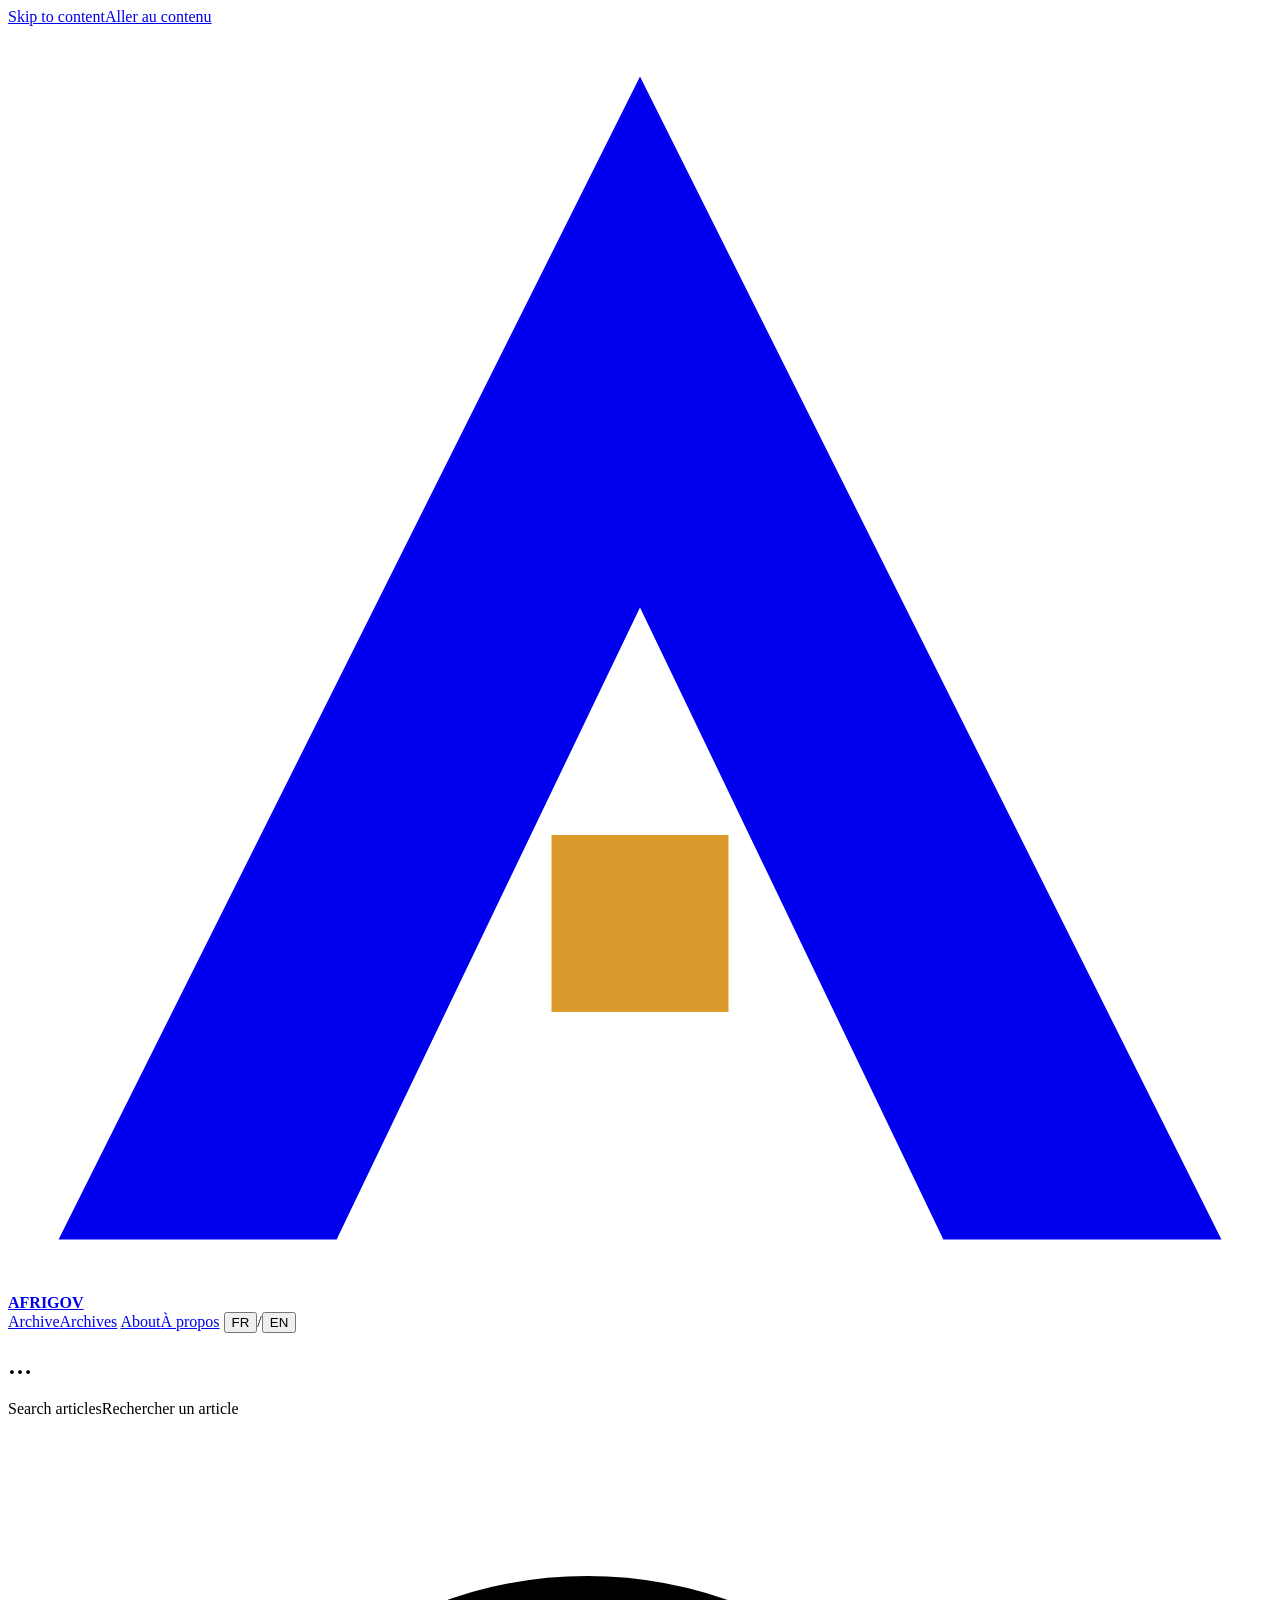
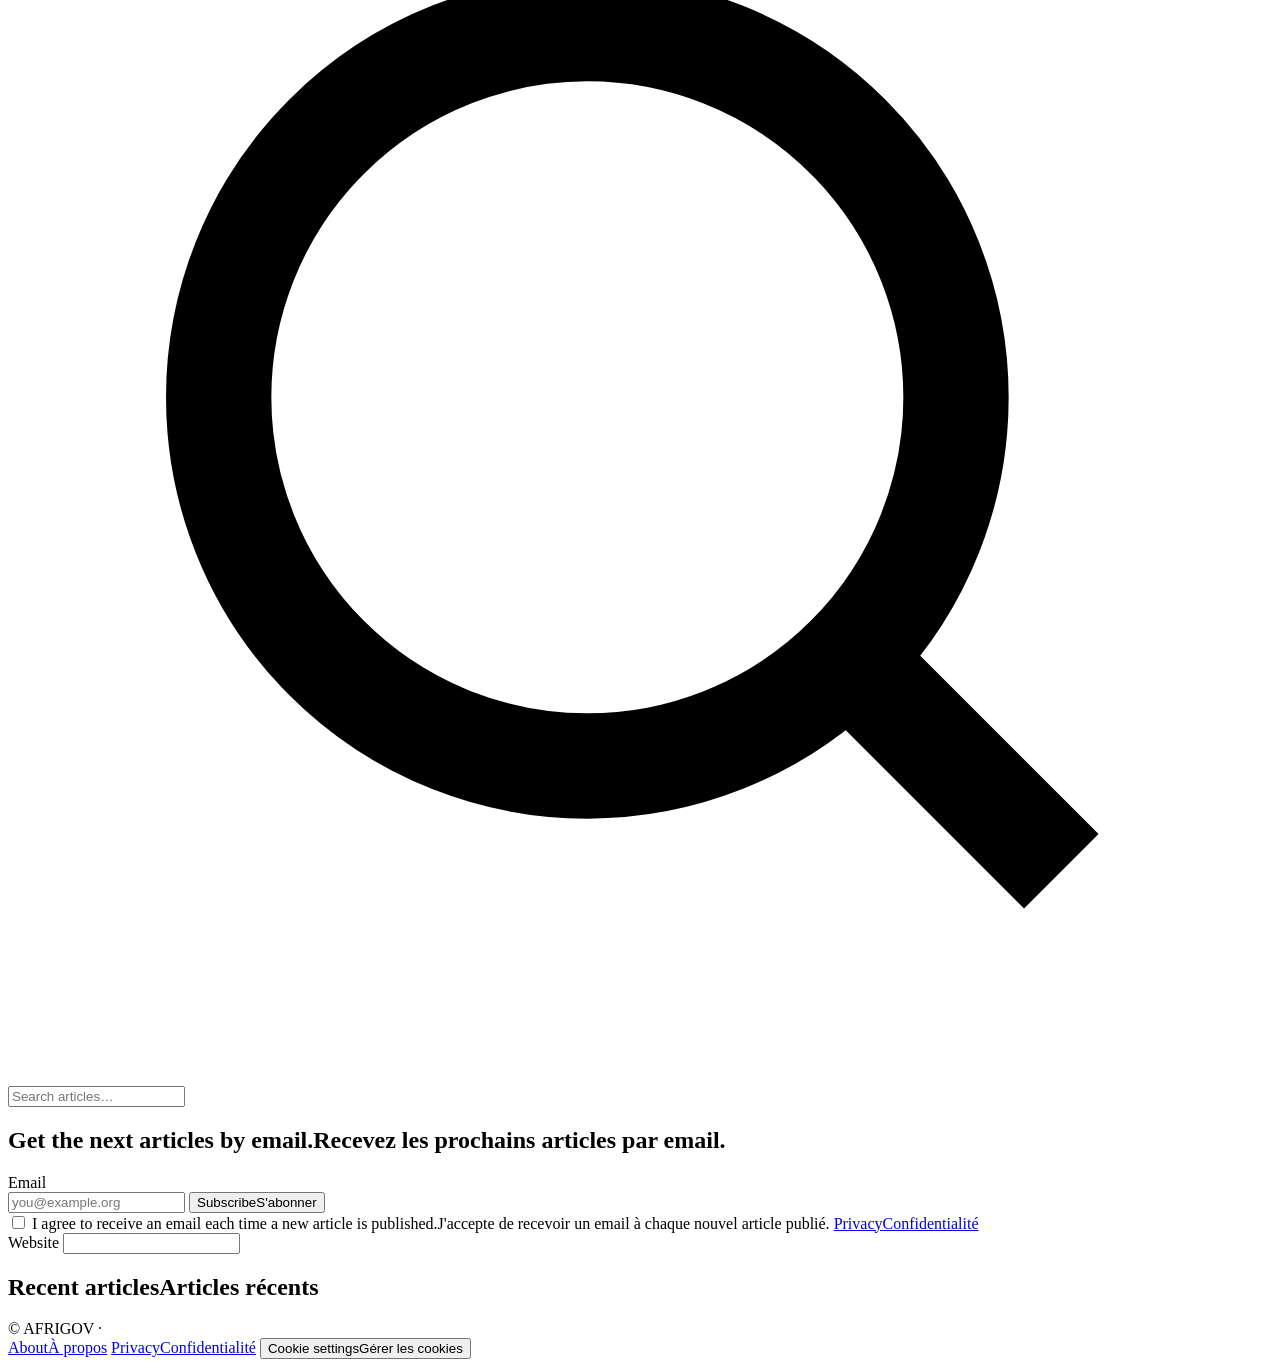
==== commit 3cb638fa: "Accueil plus général, abonnement en une phrase, sans citer la Banque mondiale Co-Authored-By: Claude" ====
--- a/public/index.html
+++ b/public/index.html
@@ -3,14 +3,14 @@
 <head>
 <meta charset="utf-8">
 <meta name="viewport" content="width=device-width, initial-scale=1, viewport-fit=cover">
-<title data-title-en="Digital government in Africa, from the field" data-title-fr="L'État numérique en Afrique, vu du terrain">Digital government in Africa, from the field</title>
-<meta name="description" content="Analysis and field notes on digital public services in Africa: digital identity, online services, interoperability and financing, written by the people who build them." data-desc-en="Analysis and field notes on digital public services in Africa: digital identity, online services, interoperability and financing, written by the people who build them." data-desc-fr="Analyses et retours de terrain sur les services publics numériques en Afrique : identité numérique, services en ligne, interopérabilité et financements, écrits par celles et ceux qui les construisent.">
+<title data-title-en="Digital government in Africa" data-title-fr="L'e-gouvernement en Afrique">Digital government in Africa</title>
+<meta name="description" content="AFRIGOV looks at how African governments are changing with digital technology, from the first initiatives to today's projects." data-desc-en="AFRIGOV looks at how African governments are changing with digital technology, from the first initiatives to today's projects." data-desc-fr="AFRIGOV s'intéresse à la façon dont les administrations africaines se transforment avec le numérique, des premières initiatives aux projets d'aujourd'hui.">
 <link rel="canonical" href="https://afrigov.news/">
 <meta property="og:site_name" content="AFRIGOV">
 <meta property="og:type" content="website">
 <meta property="og:url" content="https://afrigov.news/">
-<meta property="og:title" content="Digital government in Africa, from the field">
-<meta property="og:description" content="Analysis and field notes on digital public services in Africa: digital identity, online services, interoperability and financing, written by the people who build them.">
+<meta property="og:title" content="Digital government in Africa">
+<meta property="og:description" content="AFRIGOV looks at how African governments are changing with digital technology, from the first initiatives to today's projects.">
 <meta property="og:image" content="https://afrigov.news/og-image.png">
 <meta property="og:image:width" content="1200">
 <meta property="og:image:height" content="630">
@@ -27,7 +27,7 @@
 <script src="/assets/side.js" defer></script>
 <script src="/assets/article.js" defer></script>
 
-<script type="application/ld+json">{"@context": "https://schema.org", "@type": "WebSite", "name": "AFRIGOV", "url": "https://afrigov.news/", "inLanguage": ["en", "fr"], "description": "Analysis and field notes on digital public services in Africa: digital identity, online services, interoperability and financing, written by the people who build them.", "publisher": {"@type": "Organization", "name": "AFRIGOV", "url": "https://afrigov.news/", "logo": "https://afrigov.news/favicon.svg"}}</script>
+<script type="application/ld+json">{"@context": "https://schema.org", "@type": "WebSite", "name": "AFRIGOV", "url": "https://afrigov.news/", "inLanguage": ["en", "fr"], "description": "AFRIGOV looks at how African governments are changing with digital technology, from the first initiatives to today's projects.", "publisher": {"@type": "Organization", "name": "AFRIGOV", "url": "https://afrigov.news/", "logo": "https://afrigov.news/favicon.svg"}}</script>
 </head>
 <body data-home>
 <a class="sr-only" href="#main"><span data-lang="en">Skip to content</span><span data-lang="fr">Aller au contenu</span></a>
@@ -85,8 +85,7 @@
         <ul class="results" id="q-results" role="listbox" hidden></ul>
       </div>
       <form class="subscribe" id="subscribe" data-subscribe novalidate>
-        <h2><span data-lang="en">New articles by email</span><span data-lang="fr">Les nouveaux articles par email</span></h2>
-        <p><span data-lang="en">One email when we publish. No spam, unsubscribe in one click.</span><span data-lang="fr">Un email à chaque publication. Pas de spam, désinscription en un clic.</span></p>
+        <h2><span data-lang="en">Get the next articles by email.</span><span data-lang="fr">Recevez les prochains articles par email.</span></h2>
         <div class="form">
           <label class="sr-only" for="sub-email">Email</label>
           <div class="inline">
